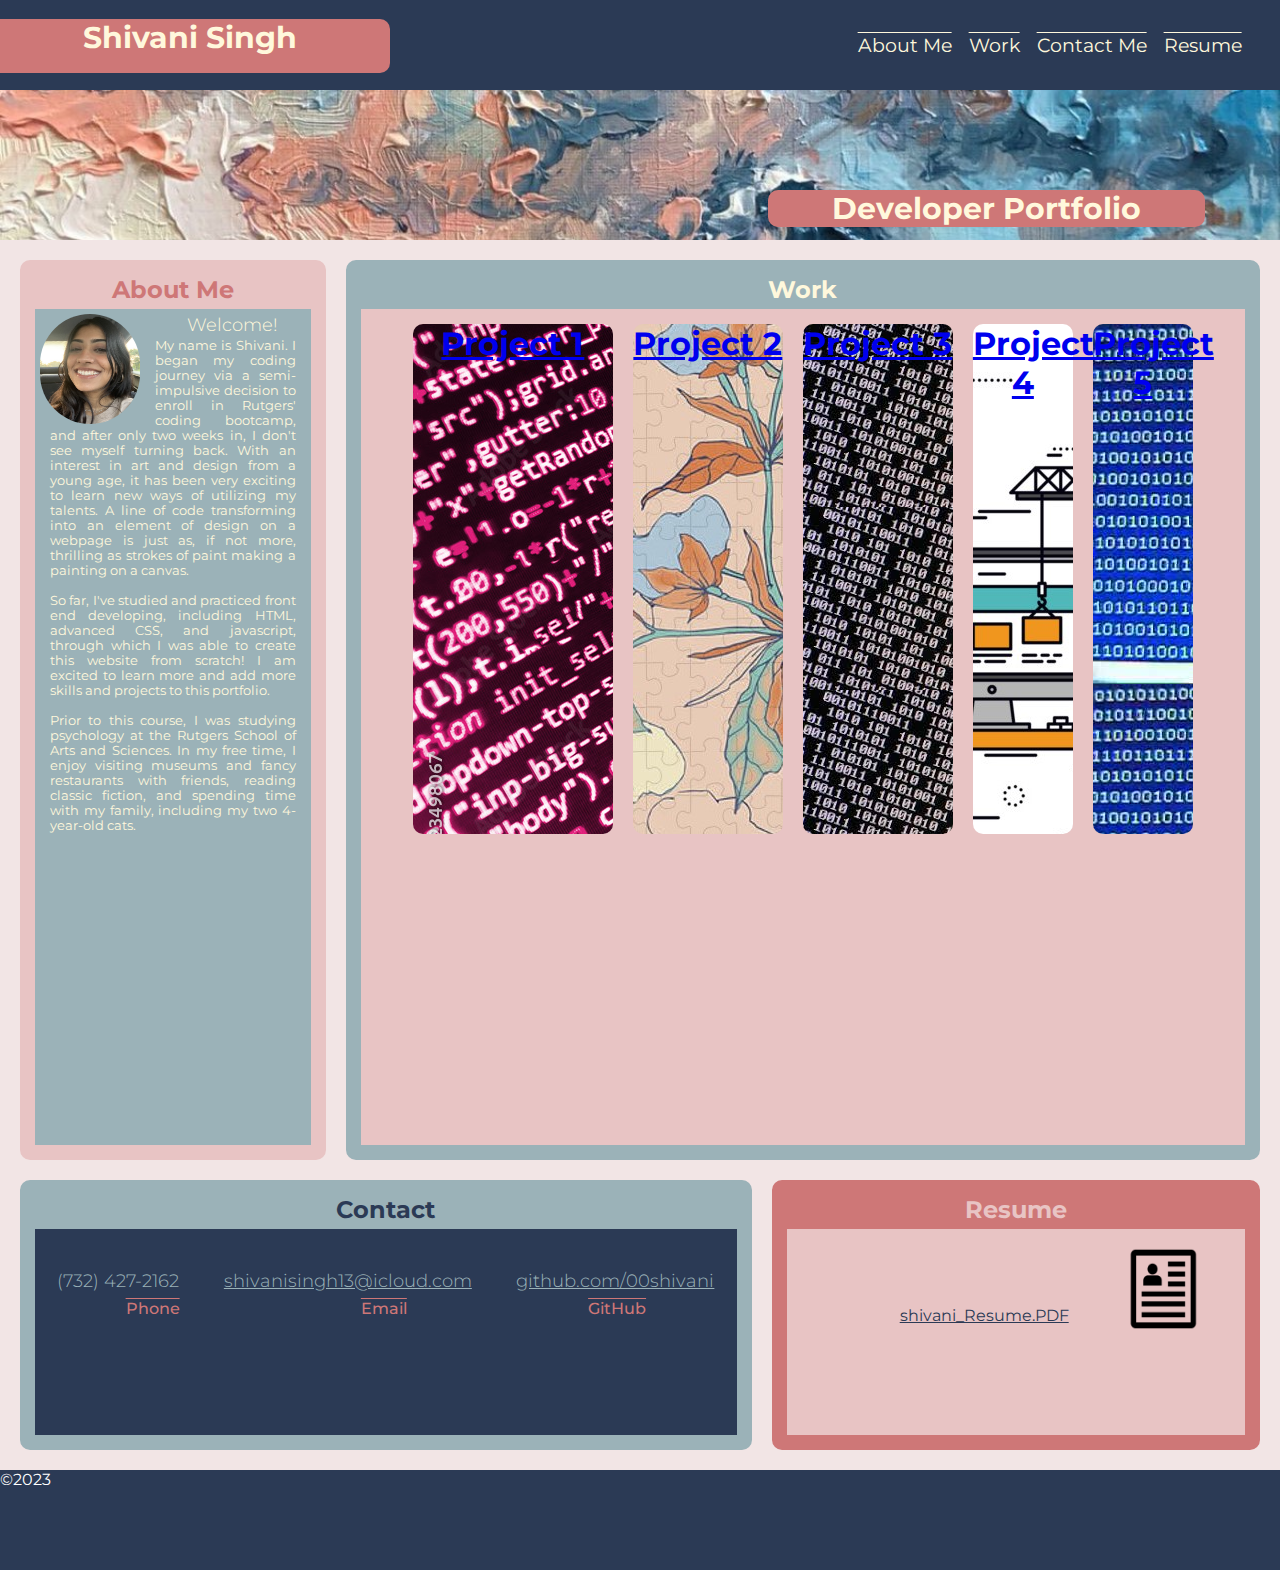
==== portfolio.html @ 66dd039e "final changes might be messed up bc error popping up" ====
<!DOCTYPE html>
<html lang="en">
    <head>
        <meta charset="UTF-8">
        <meta http-equiv="X-UA-Compatible"
        content="IE=edge">
        <meta name="viewport"
        content="width=device-width, initial-scale=1.0">
        <title>Portfolio</title>
        <link rel="stylesheet" href="style.css">
        <link rel="preconnect" href="https://fonts.googleapis.com">
        <link rel="preconnect" href="https://fonts.gstatic.com" crossorigin>
        <link href="https://fonts.googleapis.com/css2?family=Montserrat:wght@500&display=swap" rel="stylesheet">        
    </head>

    <body>
        <header>
            <h3>Shivani Singh</h3>
            <nav>
                <a class="link" href="#about_me">About Me</a>
                <a class="link" href="#work">Work</a>
                <a class="link" href="#contact">Contact Me</a>
                <a class="link" href="#resume">Resume</a>
            </nav>
        </header>

        <div class="header_image">
            <h1 id="subtitle_header">Developer Portfolio</h1>
        </div>
 
        <main>
            <section class="tab1">
                <h2 id="about_me">About Me</h2>
                <body class="about_me_body">
                    <img src="./assets/IMG_0923.jpg">
                    <text>Welcome!</text>
                    <br>
                    <p>
                        My name is Shivani. I began my coding journey via a semi-impulsive decision to enroll in Rutgers' coding bootcamp, and after only two weeks in, I don't see myself turning back. With an interest in art and design from a young age, it has been very exciting to learn new ways of utilizing my talents. A line of code transforming into an element of design on a webpage is just as, if not more, thrilling as strokes of paint making a painting on a canvas.
                        <br>
                        <br>
                        So far, I've studied and practiced front end developing, including HTML, advanced CSS, and javascript, through which I was able to create this website from scratch! I am excited to learn more and add more skills and projects to this portfolio. 
                        <br> 
                        <br>
                        Prior to this course, I was studying psychology at the Rutgers School of Arts and Sciences. In my free time, I enjoy visiting museums and fancy restaurants with friends, reading classic fiction, and spending time with my family, including my two 4-year-old cats.
                    </p>
                </body>
             </section>
    
            <section class="tab2">
                <h2 id="work">Work</h2>
                    <section id="workflex">

                        <div class="project-container">
                            <a href="https://00shivani.github.io/horiseon_refactoring/">
                                <h1 id="project1">Project 1</h1>
                            </a>   
                        </div>

                        <div class="project-container">
                            <a href="https://00shivani.github.io/horiseon_refactoring/">
                                <h1 id="project2">Project 2</h1>
                            </a>
                            <a href="https://00shivani.github.io/horiseon_refactoring/">
                                <h1 id="project3">Project 3</h1>
                            </a>
                        </div>
                       
                        <div class="project-container">
                            <a href="https://00shivani.github.io/horiseon_refactoring/">
                                <h1 id="project4">Project 4</h1>
                            </a>
                            <a href="https://00shivani.github.io/horiseon_refactoring/">
                                <h1 id="project5">Project 5</h1>
                            </a>
                        </div>
                        
                    </section>
        </main>

        <main class="main1">
            <section class="tab3">
                <h2 id="contact">Contact</h2>
                    <section class="contact_body">
                        <a id="phone">Phone</a>
                        <a id="email">Email</a>
                        <a id="github">GitHub</a>
                    </section>
                    <section class="infoinfo">
                        <a class="infonumber">(732) 427-2162</a>
                        <a class="infobody" href="mailto:shivanisingh13@icloud.com">shivanisingh13@icloud.com</a>
                        <a class="infobody" href="https://github.com/00shivani">github.com/00shivani</a>
                    </section>
            </section>
    
            <section class="tab4">
                <h2 id="resume">Resume</h2>
                <a id="resume1" href="./assets/resume.pdf">shivani_Resume.PDF</a>
                <img id="resumepic" src="./assets/resumepic.png">
            </section>
        </main>

        <footer>
            &copy;2023
        </footer>
        
    </body>
</html>
---- style.css ----
* {
    margin: 0;
    padding: 0;
    box-sizing: border-box;
}

html, body{
    height: 100%;
    background-color: #F2E5E5;
}

header {
    display:flex;
    justify-content: space-between;
    align-items: center;
    background-color: #2B3A55;
    height: 10%;
    width: 100%;
}

h3 {
    font-family: 'Montserrat', sans-serif;
    color: cornsilk;
    background-color: #CE7777;
    border-radius: 10px;
    padding-right: 5%;
    padding-left: 5%;
    height: 60%;
    width: 400px;
    text-align: center;
    position: relative;
    bottom: 10px;
    right: 10px;
    top: .5px;
    font-size: 30px;
}

nav {
    display: flex;
    justify-content: space-between;
    width: 30%;
    position: relative;
    right: 3%;
}

.link {
    display: flex;
    justify-content: space-evenly;
    text-decoration: overline;
    text-decoration-color: cornsilk;
    font-family: 'Montserrat', sans-serif;
    font-size: larger;
    color: cornsilk;
    word-spacing: 30%;
}

.link:hover {
    color: #E8C4C4;
}

.header_image {
    background-image: url("./assets/header.png");
    height: 150px;
    width: 100%;
    background-size: cover;
}

h1 {
    background-color: #CE7777;
    font-family: 'Montserrat', sans-serif;
    border-radius: 10px;
}

#subtitle_header {
    margin: 0;
    position: relative;
    left: 60%;
    top: 100px;
    color: cornsilk;
    padding-left: 5%;
    padding-right: 5%;
    display: inline;
    font-size: 30px;
}

.tab1 {
    box-sizing: border-box;
    background-color: #9bb2b8;
    border-radius: 10px;
    margin: 20px;
    height: 100%;
    width: 25%;
    text-align: center;
    font-family: 'Montserrat', sans-serif;
    color: #CE7777;
    border: 15px solid #E8C4C4; 
}

img {
    /*position: relative;
    right: 80px; */
    float: left;
    margin-top: 0px;
    margin-left: 5px;
    margin-right: 15px;
    margin-bottom: 0px;
    padding-top: 0px;
    height: 110px;
    width: 100px;
    justify-content: left;
    border-radius: 100px;
    border: #E8C4C4;    
}

text {
    padding-top: 10px;
    font-size: large;
    font-weight: 300;
    color: cornsilk;
    margin-top: 0px;
}

p {
    text-align: justify;
    margin: 15px;
    margin-top: 2px;
    color: cornsilk;
    font-size: 12.5px;
}

#about_me {
    position: relative;
    bottom: 5px;
    text-align: center;
    background-color: #E8C4C4;
    margin: 0;
    padding: 5px;
}

.tab2 {
    box-sizing: border-box;
    background-color: #E8C4C4;
    border-radius: 10px;
    margin: 20px;
    margin-left: 0px;
    height: 100%;
    width: 75%;
    text-align: center;
    font-family: 'Montserrat', sans-serif;
    color: cornsilk;
    border: 15px solid #9bb2b8;
}

#work {
    position: relative;
    bottom: 5px;
    text-align: center;
    background-color: #9bb2b8;
    margin: 0;
    padding: 5px;
}

main {
    display: flex;
    height: 100%;
}

#workflex {
    display: flex;
    justify-content: space-between;
    justify-content: center;
}

/* 1052  */

.project-container {
    display: flex;
    margin-top: 20px;
    margin-left: 10px;
    margin-right: 10px;
    justify-content: center;
    justify-content: space-between;
    justify-content: space-around;
    flex-wrap: wrap;
}

#project1 {
    background-image: url("./assets/refactoring_image.jpg");    
    margin-top: 0;
    position: relative;
    bottom: 10px;
    /* margin-left: 5px;
    height: 510px; */
    width: 200px;
    height: 510px; */
    background-color: #CE7777;
    border: 0px solid #CE7777;
    border-radius: 10px;
}

#project2 {
    background-image: url("./assets/flower.jpg");    
    margin-top: 0;
    margin-right: 20px;
    position: relative;
    bottom: 10px;
    width: 150px;
    height: 510px; */
    background-color: #CE7777;
    border: 0px solid #CE7777;
    border-radius: 10px;
}

#project3 {
    background-image: url("./assets/zeros.jpeg");    
    margin-top: 0;
    position: relative;
    bottom: 10px;
    width: 150px;
    height: 510px; */
    background-color: #CE7777;
    border: 0px solid #CE7777;
    border-radius: 10px;
}

#project4 {
    background-image: url("./assets/Website-Design.jpg");    
    margin-top: 0;
    margin-right: 20px;
    position: relative;
    bottom: 10px;
    width: 100px;
    height: 510px; */
    background-color: #CE7777;
    border: 0px solid #CE7777;
    border-radius: 10px;
}

#project5 {
    background-image: url("./assets/hqdefault.jpg");    
    margin-top: 0;
    position: relative;
    bottom: 10px;
    width: 100px;
    height: 510px; */
    background-color: #CE7777;
    border: 0px solid #CE7777;
    border-radius: 10px;
}

.main1 {
    display: flex;
    height: 30%;
}

.tab3 {
    box-sizing: border-box;
    background-color: #2B3A55;
    border-radius: 10px;
    margin: 20px;
    margin-top: 40px;
    height: 100%;
    width: 60%;
    text-align: center;
    font-family: 'Montserrat', sans-serif;
    color: #2B3A55;
    border: 15px solid #9bb2b8;
}

#contact {
    position: relative;
    bottom: 5px;
    text-align: center;
    background-color: #9bb2b8;
    margin: 0;
    padding: 5px;
}


.tab4 {
    box-sizing: border-box;
    background-color: #E8C4C4;
    border-radius: 10px;
    margin: 20px;
    margin-left: 0%;
    margin-top: 40px;
    height: 100%;
    width: 40%;
    text-align: center;
    font-family: 'Montserrat', sans-serif;
    color: #E8C4C4;
    border: 15px solid #CE7777;
}

#resume {
    position: relative;
    bottom: 5px;
    text-align: center;
    background-color: #CE7777;
    margin: 0;
    padding: 5px;
}

footer {
    display: flex;
    margin-top: 60px;
    height: 100px;
    background-color: #2B3A55;
}


.infoinfo {
    display: flex;
    justify-content: center;
    justify-content: space-around;
    position:relative;
    top: 7%;
    text-decoration: none;
    font-weight: 300;
    font-size: large;
    color: #9bb2b8;
}

.infobody {
    color: #9bb2b8;
    text-decoration: underline;
}

.infobody:hover {
    color:#CE7777;

}

.contact_body {
    color:#CE7777;
    display: flex;
    justify-content:space-between;
    justify-content: space-around;
    text-decoration: overline;
    position: relative;
    top: 65px;
    font-weight: 500;
    font-family: 'Montserrat', sans-serif;
}

#phone {
    position: relative;
    top: 50%;
}

.email {
    position: relative;
    left: 50%;
}

.github {
    color: #2B3A55;
}

#resume1 {
    font-family: 'Montserrat', sans-serif;
    position: relative;
    top: 30%;
    right: 20%;
    color: #2B3A55;
    font-weight: 400;
}

#resumepic {
    position: relative;
    left: 70%;

}

footer {
    color: white;
    text-align: center;
    font-family: 'Montserrat', sans-serif;
}
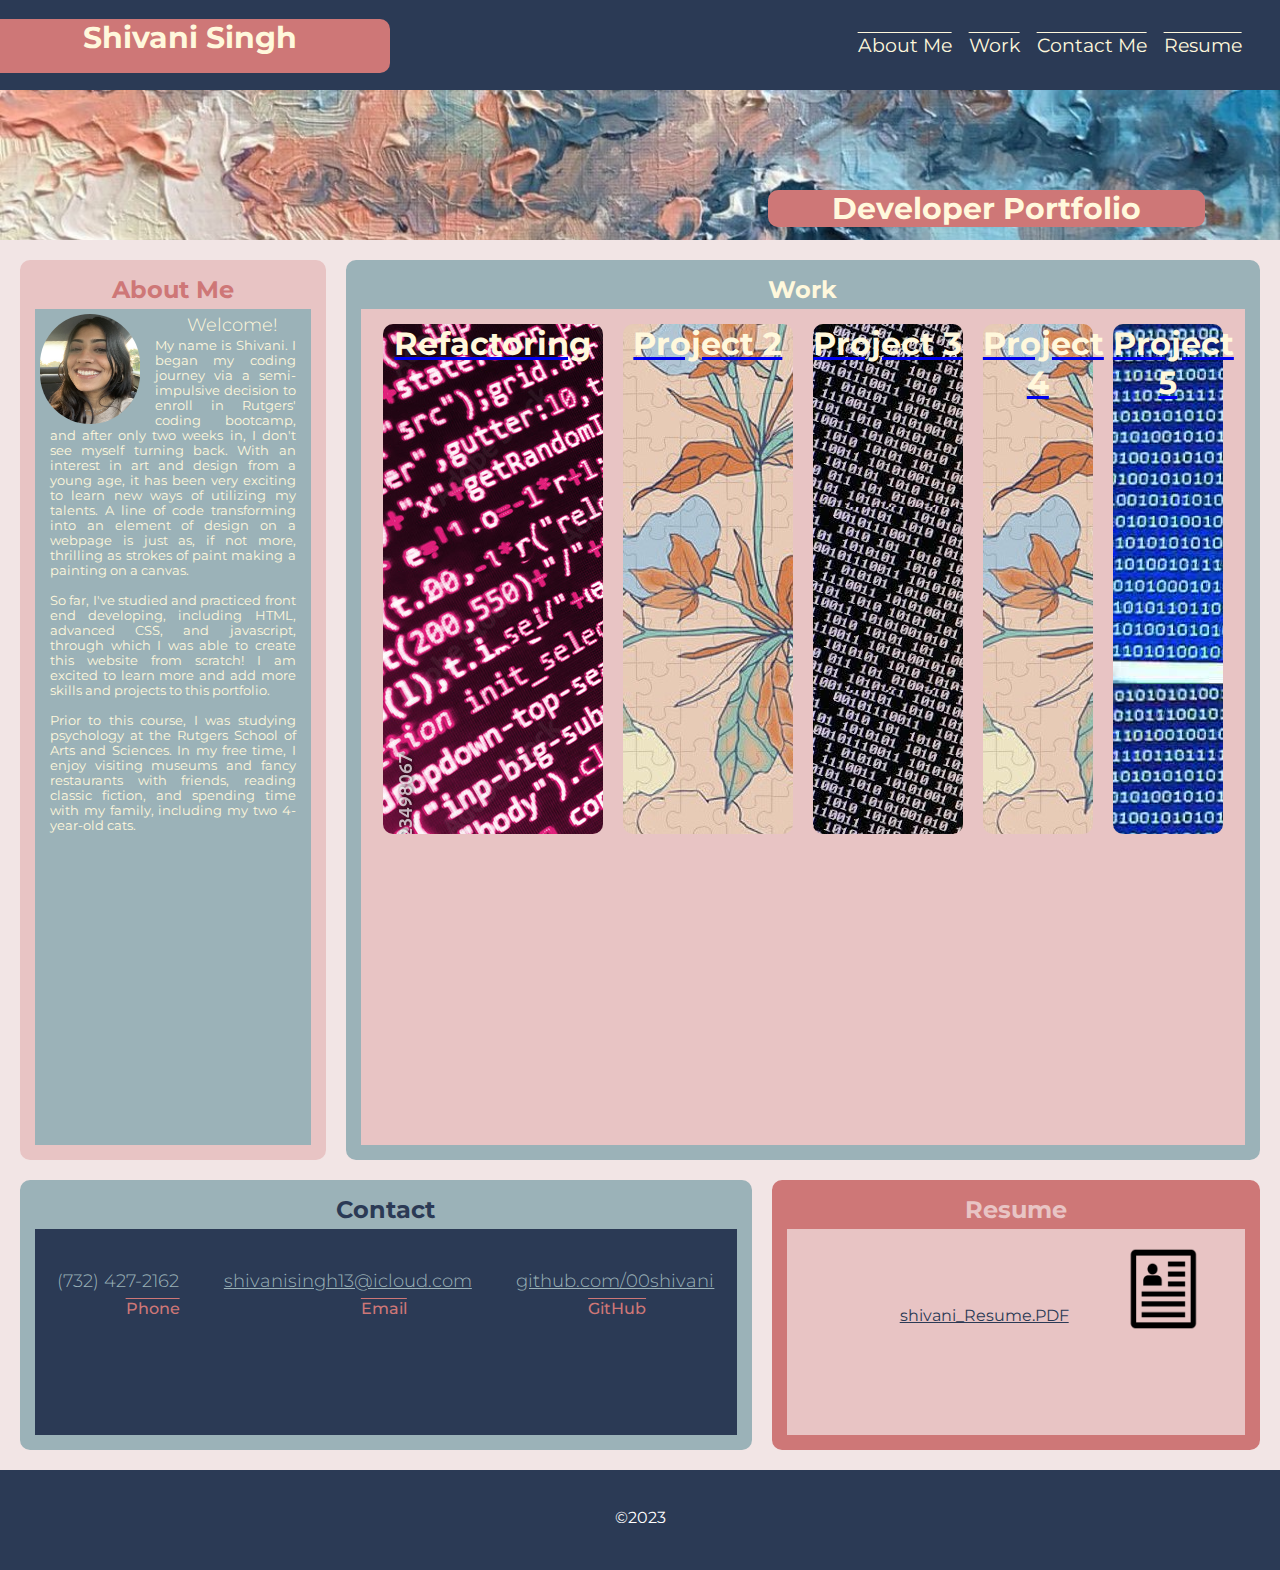
==== commit cbc879d5: "read_me update" ====
--- a/portfolio.html
+++ b/portfolio.html
@@ -53,7 +53,7 @@
 
                         <div class="project-container">
                             <a href="https://00shivani.github.io/horiseon_refactoring/">
-                                <h1 id="project1">Project 1</h1>
+                                <h1 id="project1">Refactoring</h1>
                             </a>   
                         </div>
 
@@ -101,6 +101,8 @@
         </main>
 
         <footer>
+            <br>
+            <br>
             &copy;2023
         </footer>
         
--- a/style.css
+++ b/style.css
@@ -180,69 +180,76 @@
     margin-right: 10px;
     justify-content: center;
     justify-content: space-between;
-    justify-content: space-around;
     flex-wrap: wrap;
 }
 
 #project1 {
+    font-family: 'Montserrat', sans-serif;
+    color: cornsilk;
     background-image: url("./assets/refactoring_image.jpg");    
     margin-top: 0;
     position: relative;
     bottom: 10px;
-    /* margin-left: 5px;
-    height: 510px; */
-    width: 200px;
-    height: 510px; */
+    width: 220px;
+    height: 510px; 
     background-color: #CE7777;
-    border: 0px solid #CE7777;
+    border: 0px;
     border-radius: 10px;
 }
 
 #project2 {
+    font-family: 'Montserrat', sans-serif;
+    color: cornsilk;
     background-image: url("./assets/flower.jpg");    
     margin-top: 0;
     margin-right: 20px;
     position: relative;
     bottom: 10px;
-    width: 150px;
-    height: 510px; */
+    width: 170px;
+    height: 510px; 
     background-color: #CE7777;
-    border: 0px solid #CE7777;
+    border: 0px;
     border-radius: 10px;
 }
 
 #project3 {
+    font-family: 'Montserrat', sans-serif;
+    color: cornsilk;
     background-image: url("./assets/zeros.jpeg");    
     margin-top: 0;
     position: relative;
     bottom: 10px;
     width: 150px;
-    height: 510px; */
+    height: 510px; 
     background-color: #CE7777;
-    border: 0px solid #CE7777;
+    border: 0px;
     border-radius: 10px;
 }
 
 #project4 {
-    background-image: url("./assets/Website-Design.jpg");    
+    font-family: 'Montserrat', sans-serif;
+    color: cornsilk;
+    background-image: url("./assets/flower.jpg");    
     margin-top: 0;
     margin-right: 20px;
     position: relative;
     bottom: 10px;
-    width: 100px;
-    height: 510px; */
+    width: 110px;
+    height: 510px; 
     background-color: #CE7777;
-    border: 0px solid #CE7777;
+    border: 0px;
     border-radius: 10px;
 }
 
 #project5 {
+    font-family: 'Montserrat', sans-serif;
+    color: cornsilk;
     background-image: url("./assets/hqdefault.jpg");    
     margin-top: 0;
     position: relative;
     bottom: 10px;
-    width: 100px;
-    height: 510px; */
+    width: 110px;
+    height: 510px; 
     background-color: #CE7777;
     border: 0px solid #CE7777;
     border-radius: 10px;
@@ -373,10 +380,1957 @@
 }
 
 footer {
+    justify-content: center;
     color: white;
     text-align: center;
     font-family: 'Montserrat', sans-serif;
 }
 
-
-
+/* Extra small devices (phones, 600px and down) */
+@media only screen and (max-width: 600px) {
+    * {
+        margin: 0;
+        padding: 0;
+        box-sizing: border-box;
+    }
+    
+    html, body{
+        height: 100%;
+        background-color: #F2E5E5;
+    }
+    
+    header {
+        display:flex;
+        justify-content: space-between;
+        align-items: center;
+        background-color: #2B3A55;
+        height: 10%;
+        width: 100%;
+    }
+    
+    h3 {
+        font-family: 'Montserrat', sans-serif;
+        color: cornsilk;
+        background-color: #CE7777;
+        border-radius: 10px;
+        padding-right: 5%;
+        padding-left: 5%;
+        height: 60%;
+        width: 400px;
+        text-align: center;
+        position: relative;
+        bottom: 10px;
+        right: 10px;
+        top: .5px;
+        font-size: 30px;
+    }
+    
+    nav {
+        display: flex;
+        justify-content: space-between;
+        width: 30%;
+        position: relative;
+        right: 3%;
+    }
+    
+    .link {
+        display: flex;
+        justify-content: space-evenly;
+        text-decoration: overline;
+        text-decoration-color: cornsilk;
+        font-family: 'Montserrat', sans-serif;
+        font-size: larger;
+        color: cornsilk;
+        word-spacing: 30%;
+    }
+    
+    .link:hover {
+        color: #E8C4C4;
+    }
+    
+    .header_image {
+        background-image: url("./assets/header.png");
+        height: 150px;
+        width: 100%;
+        background-size: cover;
+    }
+    
+    h1 {
+        background-color: #CE7777;
+        font-family: 'Montserrat', sans-serif;
+        border-radius: 10px;
+    }
+    
+    #subtitle_header {
+        margin: 0;
+        position: relative;
+        left: 60%;
+        top: 100px;
+        color: cornsilk;
+        padding-left: 5%;
+        padding-right: 5%;
+        display: inline;
+        font-size: 30px;
+    }
+    
+    .tab1 {
+        box-sizing: border-box;
+        background-color: #9bb2b8;
+        border-radius: 10px;
+        margin: 20px;
+        height: 100%;
+        width: 25%;
+        text-align: center;
+        font-family: 'Montserrat', sans-serif;
+        color: #CE7777;
+        border: 15px solid #E8C4C4; 
+    }
+    
+    img {
+        /*position: relative;
+        right: 80px; */
+        float: left;
+        margin-top: 0px;
+        margin-left: 5px;
+        margin-right: 15px;
+        margin-bottom: 0px;
+        padding-top: 0px;
+        height: 110px;
+        width: 100px;
+        justify-content: left;
+        border-radius: 100px;
+        border: #E8C4C4;    
+    }
+    
+    text {
+        padding-top: 10px;
+        font-size: large;
+        font-weight: 300;
+        color: cornsilk;
+        margin-top: 0px;
+    }
+    
+    p {
+        text-align: justify;
+        margin: 15px;
+        margin-top: 2px;
+        color: cornsilk;
+        font-size: 12.5px;
+    }
+    
+    #about_me {
+        position: relative;
+        bottom: 5px;
+        text-align: center;
+        background-color: #E8C4C4;
+        margin: 0;
+        padding: 5px;
+    }
+    
+    .tab2 {
+        box-sizing: border-box;
+        background-color: #E8C4C4;
+        border-radius: 10px;
+        margin: 20px;
+        margin-left: 0px;
+        height: 100%;
+        width: 75%;
+        text-align: center;
+        font-family: 'Montserrat', sans-serif;
+        color: cornsilk;
+        border: 15px solid #9bb2b8;
+    }
+    
+    #work {
+        position: relative;
+        bottom: 5px;
+        text-align: center;
+        background-color: #9bb2b8;
+        margin: 0;
+        padding: 5px;
+    }
+    
+    main {
+        display: flex;
+        height: 100%;
+    }
+    
+    #workflex {
+        display: flex;
+        justify-content: space-between;
+        justify-content: center;
+    }
+    
+    /* 1052  */
+    
+    .project-container {
+        display: flex;
+        margin-top: 20px;
+        margin-left: 10px;
+        margin-right: 10px;
+        justify-content: center;
+        justify-content: space-between;
+        flex-wrap: wrap;
+    }
+    
+    #project1 {
+        font-family: 'Montserrat', sans-serif;
+        color: cornsilk;
+        background-image: url("./assets/refactoring_image.jpg");    
+        margin-top: 0;
+        position: relative;
+        bottom: 10px;
+        width: 220px;
+        height: 510px; 
+        background-color: #CE7777;
+        border: 0px;
+        border-radius: 10px;
+    }
+    
+    #project2 {
+        font-family: 'Montserrat', sans-serif;
+        color: cornsilk;
+        background-image: url("./assets/flower.jpg");    
+        margin-top: 0;
+        margin-right: 20px;
+        position: relative;
+        bottom: 10px;
+        width: 170px;
+        height: 510px; 
+        background-color: #CE7777;
+        border: 0px;
+        border-radius: 10px;
+    }
+    
+    #project3 {
+        font-family: 'Montserrat', sans-serif;
+        color: cornsilk;
+        background-image: url("./assets/zeros.jpeg");    
+        margin-top: 0;
+        position: relative;
+        bottom: 10px;
+        width: 150px;
+        height: 510px; 
+        background-color: #CE7777;
+        border: 0px;
+        border-radius: 10px;
+    }
+    
+    #project4 {
+        font-family: 'Montserrat', sans-serif;
+        color: cornsilk;
+        background-image: url("./assets/flower.jpg");    
+        margin-top: 0;
+        margin-right: 20px;
+        position: relative;
+        bottom: 10px;
+        width: 110px;
+        height: 510px; 
+        background-color: #CE7777;
+        border: 0px;
+        border-radius: 10px;
+    }
+    
+    #project5 {
+        font-family: 'Montserrat', sans-serif;
+        color: cornsilk;
+        background-image: url("./assets/hqdefault.jpg");    
+        margin-top: 0;
+        position: relative;
+        bottom: 10px;
+        width: 110px;
+        height: 510px; 
+        background-color: #CE7777;
+        border: 0px solid #CE7777;
+        border-radius: 10px;
+    }
+    
+    .main1 {
+        display: flex;
+        height: 30%;
+    }
+    
+    .tab3 {
+        box-sizing: border-box;
+        background-color: #2B3A55;
+        border-radius: 10px;
+        margin: 20px;
+        margin-top: 40px;
+        height: 100%;
+        width: 60%;
+        text-align: center;
+        font-family: 'Montserrat', sans-serif;
+        color: #2B3A55;
+        border: 15px solid #9bb2b8;
+    }
+    
+    #contact {
+        position: relative;
+        bottom: 5px;
+        text-align: center;
+        background-color: #9bb2b8;
+        margin: 0;
+        padding: 5px;
+    }
+    
+    
+    .tab4 {
+        box-sizing: border-box;
+        background-color: #E8C4C4;
+        border-radius: 10px;
+        margin: 20px;
+        margin-left: 0%;
+        margin-top: 40px;
+        height: 100%;
+        width: 40%;
+        text-align: center;
+        font-family: 'Montserrat', sans-serif;
+        color: #E8C4C4;
+        border: 15px solid #CE7777;
+    }
+    
+    #resume {
+        position: relative;
+        bottom: 5px;
+        text-align: center;
+        background-color: #CE7777;
+        margin: 0;
+        padding: 5px;
+    }
+    
+    footer {
+        display: flex;
+        margin-top: 60px;
+        height: 100px;
+        background-color: #2B3A55;
+    }
+    
+    
+    .infoinfo {
+        display: flex;
+        justify-content: center;
+        justify-content: space-around;
+        position:relative;
+        top: 7%;
+        text-decoration: none;
+        font-weight: 300;
+        font-size: large;
+        color: #9bb2b8;
+    }
+    
+    .infobody {
+        color: #9bb2b8;
+        text-decoration: underline;
+    }
+    
+    .infobody:hover {
+        color:#CE7777;
+    
+    }
+    
+    .contact_body {
+        color:#CE7777;
+        display: flex;
+        justify-content:space-between;
+        justify-content: space-around;
+        text-decoration: overline;
+        position: relative;
+        top: 65px;
+        font-weight: 500;
+        font-family: 'Montserrat', sans-serif;
+    }
+    
+    #phone {
+        position: relative;
+        top: 50%;
+    }
+    
+    .email {
+        position: relative;
+        left: 50%;
+    }
+    
+    .github {
+        color: #2B3A55;
+    }
+    
+    #resume1 {
+        font-family: 'Montserrat', sans-serif;
+        position: relative;
+        top: 30%;
+        right: 20%;
+        color: #2B3A55;
+        font-weight: 400;
+    }
+    
+    #resumepic {
+        position: relative;
+        left: 70%;
+    
+    }
+    
+    footer {
+        justify-content: center;
+        color: white;
+        text-align: center;
+        font-family: 'Montserrat', sans-serif;
+    }
+}
+/* Small devices (portrait tablets and large phones, 600px and up) */
+@media only screen and (min-width: 600px) {
+    * {
+        margin: 0;
+        padding: 0;
+        box-sizing: border-box;
+    }
+    
+    html, body{
+        height: 100%;
+        background-color: #F2E5E5;
+    }
+    
+    header {
+        display:flex;
+        justify-content: space-between;
+        align-items: center;
+        background-color: #2B3A55;
+        height: 10%;
+        width: 100%;
+    }
+    
+    h3 {
+        font-family: 'Montserrat', sans-serif;
+        color: cornsilk;
+        background-color: #CE7777;
+        border-radius: 10px;
+        padding-right: 5%;
+        padding-left: 5%;
+        height: 60%;
+        width: 400px;
+        text-align: center;
+        position: relative;
+        bottom: 10px;
+        right: 10px;
+        top: .5px;
+        font-size: 30px;
+    }
+    
+    nav {
+        display: flex;
+        justify-content: space-between;
+        width: 30%;
+        position: relative;
+        right: 3%;
+    }
+    
+    .link {
+        display: flex;
+        justify-content: space-evenly;
+        text-decoration: overline;
+        text-decoration-color: cornsilk;
+        font-family: 'Montserrat', sans-serif;
+        font-size: larger;
+        color: cornsilk;
+        word-spacing: 30%;
+    }
+    
+    .link:hover {
+        color: #E8C4C4;
+    }
+    
+    .header_image {
+        background-image: url("./assets/header.png");
+        height: 150px;
+        width: 100%;
+        background-size: cover;
+    }
+    
+    h1 {
+        background-color: #CE7777;
+        font-family: 'Montserrat', sans-serif;
+        border-radius: 10px;
+    }
+    
+    #subtitle_header {
+        margin: 0;
+        position: relative;
+        left: 60%;
+        top: 100px;
+        color: cornsilk;
+        padding-left: 5%;
+        padding-right: 5%;
+        display: inline;
+        font-size: 30px;
+    }
+    
+    .tab1 {
+        box-sizing: border-box;
+        background-color: #9bb2b8;
+        border-radius: 10px;
+        margin: 20px;
+        height: 100%;
+        width: 25%;
+        text-align: center;
+        font-family: 'Montserrat', sans-serif;
+        color: #CE7777;
+        border: 15px solid #E8C4C4; 
+    }
+    
+    img {
+        /*position: relative;
+        right: 80px; */
+        float: left;
+        margin-top: 0px;
+        margin-left: 5px;
+        margin-right: 15px;
+        margin-bottom: 0px;
+        padding-top: 0px;
+        height: 110px;
+        width: 100px;
+        justify-content: left;
+        border-radius: 100px;
+        border: #E8C4C4;    
+    }
+    
+    text {
+        padding-top: 10px;
+        font-size: large;
+        font-weight: 300;
+        color: cornsilk;
+        margin-top: 0px;
+    }
+    
+    p {
+        text-align: justify;
+        margin: 15px;
+        margin-top: 2px;
+        color: cornsilk;
+        font-size: 12.5px;
+    }
+    
+    #about_me {
+        position: relative;
+        bottom: 5px;
+        text-align: center;
+        background-color: #E8C4C4;
+        margin: 0;
+        padding: 5px;
+    }
+    
+    .tab2 {
+        box-sizing: border-box;
+        background-color: #E8C4C4;
+        border-radius: 10px;
+        margin: 20px;
+        margin-left: 0px;
+        height: 100%;
+        width: 75%;
+        text-align: center;
+        font-family: 'Montserrat', sans-serif;
+        color: cornsilk;
+        border: 15px solid #9bb2b8;
+    }
+    
+    #work {
+        position: relative;
+        bottom: 5px;
+        text-align: center;
+        background-color: #9bb2b8;
+        margin: 0;
+        padding: 5px;
+    }
+    
+    main {
+        display: flex;
+        height: 100%;
+    }
+    
+    #workflex {
+        display: flex;
+        justify-content: space-between;
+        justify-content: center;
+    }
+    
+    /* 1052  */
+    
+    .project-container {
+        display: flex;
+        margin-top: 20px;
+        margin-left: 10px;
+        margin-right: 10px;
+        justify-content: center;
+        justify-content: space-between;
+        flex-wrap: wrap;
+    }
+    
+    #project1 {
+        font-family: 'Montserrat', sans-serif;
+        color: cornsilk;
+        background-image: url("./assets/refactoring_image.jpg");    
+        margin-top: 0;
+        position: relative;
+        bottom: 10px;
+        width: 220px;
+        height: 510px; 
+        background-color: #CE7777;
+        border: 0px;
+        border-radius: 10px;
+    }
+    
+    #project2 {
+        font-family: 'Montserrat', sans-serif;
+        color: cornsilk;
+        background-image: url("./assets/flower.jpg");    
+        margin-top: 0;
+        margin-right: 20px;
+        position: relative;
+        bottom: 10px;
+        width: 170px;
+        height: 510px; 
+        background-color: #CE7777;
+        border: 0px;
+        border-radius: 10px;
+    }
+    
+    #project3 {
+        font-family: 'Montserrat', sans-serif;
+        color: cornsilk;
+        background-image: url("./assets/zeros.jpeg");    
+        margin-top: 0;
+        position: relative;
+        bottom: 10px;
+        width: 150px;
+        height: 510px; 
+        background-color: #CE7777;
+        border: 0px;
+        border-radius: 10px;
+    }
+    
+    #project4 {
+        font-family: 'Montserrat', sans-serif;
+        color: cornsilk;
+        background-image: url("./assets/flower.jpg");    
+        margin-top: 0;
+        margin-right: 20px;
+        position: relative;
+        bottom: 10px;
+        width: 110px;
+        height: 510px; 
+        background-color: #CE7777;
+        border: 0px;
+        border-radius: 10px;
+    }
+    
+    #project5 {
+        font-family: 'Montserrat', sans-serif;
+        color: cornsilk;
+        background-image: url("./assets/hqdefault.jpg");    
+        margin-top: 0;
+        position: relative;
+        bottom: 10px;
+        width: 110px;
+        height: 510px; 
+        background-color: #CE7777;
+        border: 0px solid #CE7777;
+        border-radius: 10px;
+    }
+    
+    .main1 {
+        display: flex;
+        height: 30%;
+    }
+    
+    .tab3 {
+        box-sizing: border-box;
+        background-color: #2B3A55;
+        border-radius: 10px;
+        margin: 20px;
+        margin-top: 40px;
+        height: 100%;
+        width: 60%;
+        text-align: center;
+        font-family: 'Montserrat', sans-serif;
+        color: #2B3A55;
+        border: 15px solid #9bb2b8;
+    }
+    
+    #contact {
+        position: relative;
+        bottom: 5px;
+        text-align: center;
+        background-color: #9bb2b8;
+        margin: 0;
+        padding: 5px;
+    }
+    
+    
+    .tab4 {
+        box-sizing: border-box;
+        background-color: #E8C4C4;
+        border-radius: 10px;
+        margin: 20px;
+        margin-left: 0%;
+        margin-top: 40px;
+        height: 100%;
+        width: 40%;
+        text-align: center;
+        font-family: 'Montserrat', sans-serif;
+        color: #E8C4C4;
+        border: 15px solid #CE7777;
+    }
+    
+    #resume {
+        position: relative;
+        bottom: 5px;
+        text-align: center;
+        background-color: #CE7777;
+        margin: 0;
+        padding: 5px;
+    }
+    
+    footer {
+        display: flex;
+        margin-top: 60px;
+        height: 100px;
+        background-color: #2B3A55;
+    }
+    
+    
+    .infoinfo {
+        display: flex;
+        justify-content: center;
+        justify-content: space-around;
+        position:relative;
+        top: 7%;
+        text-decoration: none;
+        font-weight: 300;
+        font-size: large;
+        color: #9bb2b8;
+    }
+    
+    .infobody {
+        color: #9bb2b8;
+        text-decoration: underline;
+    }
+    
+    .infobody:hover {
+        color:#CE7777;
+    
+    }
+    
+    .contact_body {
+        color:#CE7777;
+        display: flex;
+        justify-content:space-between;
+        justify-content: space-around;
+        text-decoration: overline;
+        position: relative;
+        top: 65px;
+        font-weight: 500;
+        font-family: 'Montserrat', sans-serif;
+    }
+    
+    #phone {
+        position: relative;
+        top: 50%;
+    }
+    
+    .email {
+        position: relative;
+        left: 50%;
+    }
+    
+    .github {
+        color: #2B3A55;
+    }
+    
+    #resume1 {
+        font-family: 'Montserrat', sans-serif;
+        position: relative;
+        top: 30%;
+        right: 20%;
+        color: #2B3A55;
+        font-weight: 400;
+    }
+    
+    #resumepic {
+        position: relative;
+        left: 70%;
+    
+    }
+    
+    footer {
+        justify-content: center;
+        color: white;
+        text-align: center;
+        font-family: 'Montserrat', sans-serif;
+    }
+}
+/* Medium devices (landscape tablets, 768px and up) */
+@media only screen and (min-width: 768px) {* {
+    margin: 0;
+    padding: 0;
+    box-sizing: border-box;
+}
+
+html, body{
+    height: 100%;
+    background-color: #F2E5E5;
+}
+
+header {
+    display:flex;
+    justify-content: space-between;
+    align-items: center;
+    background-color: #2B3A55;
+    height: 10%;
+    width: 100%;
+}
+
+h3 {
+    font-family: 'Montserrat', sans-serif;
+    color: cornsilk;
+    background-color: #CE7777;
+    border-radius: 10px;
+    padding-right: 5%;
+    padding-left: 5%;
+    height: 60%;
+    width: 400px;
+    text-align: center;
+    position: relative;
+    bottom: 10px;
+    right: 10px;
+    top: .5px;
+    font-size: 30px;
+}
+
+nav {
+    display: flex;
+    justify-content: space-between;
+    width: 30%;
+    position: relative;
+    right: 3%;
+}
+
+.link {
+    display: flex;
+    justify-content: space-evenly;
+    text-decoration: overline;
+    text-decoration-color: cornsilk;
+    font-family: 'Montserrat', sans-serif;
+    font-size: larger;
+    color: cornsilk;
+    word-spacing: 30%;
+}
+
+.link:hover {
+    color: #E8C4C4;
+}
+
+.header_image {
+    background-image: url("./assets/header.png");
+    height: 150px;
+    width: 100%;
+    background-size: cover;
+}
+
+h1 {
+    background-color: #CE7777;
+    font-family: 'Montserrat', sans-serif;
+    border-radius: 10px;
+}
+
+#subtitle_header {
+    margin: 0;
+    position: relative;
+    left: 60%;
+    top: 100px;
+    color: cornsilk;
+    padding-left: 5%;
+    padding-right: 5%;
+    display: inline;
+    font-size: 30px;
+}
+
+.tab1 {
+    box-sizing: border-box;
+    background-color: #9bb2b8;
+    border-radius: 10px;
+    margin: 20px;
+    height: 100%;
+    width: 25%;
+    text-align: center;
+    font-family: 'Montserrat', sans-serif;
+    color: #CE7777;
+    border: 15px solid #E8C4C4; 
+}
+
+img {
+    /*position: relative;
+    right: 80px; */
+    float: left;
+    margin-top: 0px;
+    margin-left: 5px;
+    margin-right: 15px;
+    margin-bottom: 0px;
+    padding-top: 0px;
+    height: 110px;
+    width: 100px;
+    justify-content: left;
+    border-radius: 100px;
+    border: #E8C4C4;    
+}
+
+text {
+    padding-top: 10px;
+    font-size: large;
+    font-weight: 300;
+    color: cornsilk;
+    margin-top: 0px;
+}
+
+p {
+    text-align: justify;
+    margin: 15px;
+    margin-top: 2px;
+    color: cornsilk;
+    font-size: 12.5px;
+}
+
+#about_me {
+    position: relative;
+    bottom: 5px;
+    text-align: center;
+    background-color: #E8C4C4;
+    margin: 0;
+    padding: 5px;
+}
+
+.tab2 {
+    box-sizing: border-box;
+    background-color: #E8C4C4;
+    border-radius: 10px;
+    margin: 20px;
+    margin-left: 0px;
+    height: 100%;
+    width: 75%;
+    text-align: center;
+    font-family: 'Montserrat', sans-serif;
+    color: cornsilk;
+    border: 15px solid #9bb2b8;
+}
+
+#work {
+    position: relative;
+    bottom: 5px;
+    text-align: center;
+    background-color: #9bb2b8;
+    margin: 0;
+    padding: 5px;
+}
+
+main {
+    display: flex;
+    height: 100%;
+}
+
+#workflex {
+    display: flex;
+    justify-content: space-between;
+    justify-content: center;
+}
+
+/* 1052  */
+
+.project-container {
+    display: flex;
+    margin-top: 20px;
+    margin-left: 10px;
+    margin-right: 10px;
+    justify-content: center;
+    justify-content: space-between;
+    flex-wrap: wrap;
+}
+
+#project1 {
+    font-family: 'Montserrat', sans-serif;
+    color: cornsilk;
+    background-image: url("./assets/refactoring_image.jpg");    
+    margin-top: 0;
+    position: relative;
+    bottom: 10px;
+    width: 220px;
+    height: 510px; 
+    background-color: #CE7777;
+    border: 0px;
+    border-radius: 10px;
+}
+
+#project2 {
+    font-family: 'Montserrat', sans-serif;
+    color: cornsilk;
+    background-image: url("./assets/flower.jpg");    
+    margin-top: 0;
+    margin-right: 20px;
+    position: relative;
+    bottom: 10px;
+    width: 170px;
+    height: 510px; 
+    background-color: #CE7777;
+    border: 0px;
+    border-radius: 10px;
+}
+
+#project3 {
+    font-family: 'Montserrat', sans-serif;
+    color: cornsilk;
+    background-image: url("./assets/zeros.jpeg");    
+    margin-top: 0;
+    position: relative;
+    bottom: 10px;
+    width: 150px;
+    height: 510px; 
+    background-color: #CE7777;
+    border: 0px;
+    border-radius: 10px;
+}
+
+#project4 {
+    font-family: 'Montserrat', sans-serif;
+    color: cornsilk;
+    background-image: url("./assets/flower.jpg");    
+    margin-top: 0;
+    margin-right: 20px;
+    position: relative;
+    bottom: 10px;
+    width: 110px;
+    height: 510px; 
+    background-color: #CE7777;
+    border: 0px;
+    border-radius: 10px;
+}
+
+#project5 {
+    font-family: 'Montserrat', sans-serif;
+    color: cornsilk;
+    background-image: url("./assets/hqdefault.jpg");    
+    margin-top: 0;
+    position: relative;
+    bottom: 10px;
+    width: 110px;
+    height: 510px; 
+    background-color: #CE7777;
+    border: 0px solid #CE7777;
+    border-radius: 10px;
+}
+
+.main1 {
+    display: flex;
+    height: 30%;
+}
+
+.tab3 {
+    box-sizing: border-box;
+    background-color: #2B3A55;
+    border-radius: 10px;
+    margin: 20px;
+    margin-top: 40px;
+    height: 100%;
+    width: 60%;
+    text-align: center;
+    font-family: 'Montserrat', sans-serif;
+    color: #2B3A55;
+    border: 15px solid #9bb2b8;
+}
+
+#contact {
+    position: relative;
+    bottom: 5px;
+    text-align: center;
+    background-color: #9bb2b8;
+    margin: 0;
+    padding: 5px;
+}
+
+
+.tab4 {
+    box-sizing: border-box;
+    background-color: #E8C4C4;
+    border-radius: 10px;
+    margin: 20px;
+    margin-left: 0%;
+    margin-top: 40px;
+    height: 100%;
+    width: 40%;
+    text-align: center;
+    font-family: 'Montserrat', sans-serif;
+    color: #E8C4C4;
+    border: 15px solid #CE7777;
+}
+
+#resume {
+    position: relative;
+    bottom: 5px;
+    text-align: center;
+    background-color: #CE7777;
+    margin: 0;
+    padding: 5px;
+}
+
+footer {
+    display: flex;
+    margin-top: 60px;
+    height: 100px;
+    background-color: #2B3A55;
+}
+
+
+.infoinfo {
+    display: flex;
+    justify-content: center;
+    justify-content: space-around;
+    position:relative;
+    top: 7%;
+    text-decoration: none;
+    font-weight: 300;
+    font-size: large;
+    color: #9bb2b8;
+}
+
+.infobody {
+    color: #9bb2b8;
+    text-decoration: underline;
+}
+
+.infobody:hover {
+    color:#CE7777;
+
+}
+
+.contact_body {
+    color:#CE7777;
+    display: flex;
+    justify-content:space-between;
+    justify-content: space-around;
+    text-decoration: overline;
+    position: relative;
+    top: 65px;
+    font-weight: 500;
+    font-family: 'Montserrat', sans-serif;
+}
+
+#phone {
+    position: relative;
+    top: 50%;
+}
+
+.email {
+    position: relative;
+    left: 50%;
+}
+
+.github {
+    color: #2B3A55;
+}
+
+#resume1 {
+    font-family: 'Montserrat', sans-serif;
+    position: relative;
+    top: 30%;
+    right: 20%;
+    color: #2B3A55;
+    font-weight: 400;
+}
+
+#resumepic {
+    position: relative;
+    left: 70%;
+
+}
+
+footer {
+    justify-content: center;
+    color: white;
+    text-align: center;
+    font-family: 'Montserrat', sans-serif;
+}}
+/* Large devices (laptops/desktops, 992px and up) */
+@media only screen and (min-width: 992px) {
+    * {
+        margin: 0;
+        padding: 0;
+        box-sizing: border-box;
+    }
+    
+    html, body{
+        height: 100%;
+        background-color: #F2E5E5;
+    }
+    
+    header {
+        display:flex;
+        justify-content: space-between;
+        align-items: center;
+        background-color: #2B3A55;
+        height: 10%;
+        width: 100%;
+    }
+    
+    h3 {
+        font-family: 'Montserrat', sans-serif;
+        color: cornsilk;
+        background-color: #CE7777;
+        border-radius: 10px;
+        padding-right: 5%;
+        padding-left: 5%;
+        height: 60%;
+        width: 400px;
+        text-align: center;
+        position: relative;
+        bottom: 10px;
+        right: 10px;
+        top: .5px;
+        font-size: 30px;
+    }
+    
+    nav {
+        display: flex;
+        justify-content: space-between;
+        width: 30%;
+        position: relative;
+        right: 3%;
+    }
+    
+    .link {
+        display: flex;
+        justify-content: space-evenly;
+        text-decoration: overline;
+        text-decoration-color: cornsilk;
+        font-family: 'Montserrat', sans-serif;
+        font-size: larger;
+        color: cornsilk;
+        word-spacing: 30%;
+    }
+    
+    .link:hover {
+        color: #E8C4C4;
+    }
+    
+    .header_image {
+        background-image: url("./assets/header.png");
+        height: 150px;
+        width: 100%;
+        background-size: cover;
+    }
+    
+    h1 {
+        background-color: #CE7777;
+        font-family: 'Montserrat', sans-serif;
+        border-radius: 10px;
+    }
+    
+    #subtitle_header {
+        margin: 0;
+        position: relative;
+        left: 60%;
+        top: 100px;
+        color: cornsilk;
+        padding-left: 5%;
+        padding-right: 5%;
+        display: inline;
+        font-size: 30px;
+    }
+    
+    .tab1 {
+        box-sizing: border-box;
+        background-color: #9bb2b8;
+        border-radius: 10px;
+        margin: 20px;
+        height: 100%;
+        width: 25%;
+        text-align: center;
+        font-family: 'Montserrat', sans-serif;
+        color: #CE7777;
+        border: 15px solid #E8C4C4; 
+    }
+    
+    img {
+        /*position: relative;
+        right: 80px; */
+        float: left;
+        margin-top: 0px;
+        margin-left: 5px;
+        margin-right: 15px;
+        margin-bottom: 0px;
+        padding-top: 0px;
+        height: 110px;
+        width: 100px;
+        justify-content: left;
+        border-radius: 100px;
+        border: #E8C4C4;    
+    }
+    
+    text {
+        padding-top: 10px;
+        font-size: large;
+        font-weight: 300;
+        color: cornsilk;
+        margin-top: 0px;
+    }
+    
+    p {
+        text-align: justify;
+        margin: 15px;
+        margin-top: 2px;
+        color: cornsilk;
+        font-size: 12.5px;
+    }
+    
+    #about_me {
+        position: relative;
+        bottom: 5px;
+        text-align: center;
+        background-color: #E8C4C4;
+        margin: 0;
+        padding: 5px;
+    }
+    
+    .tab2 {
+        box-sizing: border-box;
+        background-color: #E8C4C4;
+        border-radius: 10px;
+        margin: 20px;
+        margin-left: 0px;
+        height: 100%;
+        width: 75%;
+        text-align: center;
+        font-family: 'Montserrat', sans-serif;
+        color: cornsilk;
+        border: 15px solid #9bb2b8;
+    }
+    
+    #work {
+        position: relative;
+        bottom: 5px;
+        text-align: center;
+        background-color: #9bb2b8;
+        margin: 0;
+        padding: 5px;
+    }
+    
+    main {
+        display: flex;
+        height: 100%;
+    }
+    
+    #workflex {
+        display: flex;
+        justify-content: space-between;
+        justify-content: center;
+    }
+    
+    /* 1052  */
+    
+    .project-container {
+        display: flex;
+        margin-top: 20px;
+        margin-left: 10px;
+        margin-right: 10px;
+        justify-content: center;
+        justify-content: space-between;
+        flex-wrap: wrap;
+    }
+    
+    #project1 {
+        font-family: 'Montserrat', sans-serif;
+        color: cornsilk;
+        background-image: url("./assets/refactoring_image.jpg");    
+        margin-top: 0;
+        position: relative;
+        bottom: 10px;
+        width: 220px;
+        height: 510px; 
+        background-color: #CE7777;
+        border: 0px;
+        border-radius: 10px;
+    }
+    
+    #project2 {
+        font-family: 'Montserrat', sans-serif;
+        color: cornsilk;
+        background-image: url("./assets/flower.jpg");    
+        margin-top: 0;
+        margin-right: 20px;
+        position: relative;
+        bottom: 10px;
+        width: 170px;
+        height: 510px; 
+        background-color: #CE7777;
+        border: 0px;
+        border-radius: 10px;
+    }
+    
+    #project3 {
+        font-family: 'Montserrat', sans-serif;
+        color: cornsilk;
+        background-image: url("./assets/zeros.jpeg");    
+        margin-top: 0;
+        position: relative;
+        bottom: 10px;
+        width: 150px;
+        height: 510px; 
+        background-color: #CE7777;
+        border: 0px;
+        border-radius: 10px;
+    }
+    
+    #project4 {
+        font-family: 'Montserrat', sans-serif;
+        color: cornsilk;
+        background-image: url("./assets/flower.jpg");    
+        margin-top: 0;
+        margin-right: 20px;
+        position: relative;
+        bottom: 10px;
+        width: 110px;
+        height: 510px; 
+        background-color: #CE7777;
+        border: 0px;
+        border-radius: 10px;
+    }
+    
+    #project5 {
+        font-family: 'Montserrat', sans-serif;
+        color: cornsilk;
+        background-image: url("./assets/hqdefault.jpg");    
+        margin-top: 0;
+        position: relative;
+        bottom: 10px;
+        width: 110px;
+        height: 510px; 
+        background-color: #CE7777;
+        border: 0px solid #CE7777;
+        border-radius: 10px;
+    }
+    
+    .main1 {
+        display: flex;
+        height: 30%;
+    }
+    
+    .tab3 {
+        box-sizing: border-box;
+        background-color: #2B3A55;
+        border-radius: 10px;
+        margin: 20px;
+        margin-top: 40px;
+        height: 100%;
+        width: 60%;
+        text-align: center;
+        font-family: 'Montserrat', sans-serif;
+        color: #2B3A55;
+        border: 15px solid #9bb2b8;
+    }
+    
+    #contact {
+        position: relative;
+        bottom: 5px;
+        text-align: center;
+        background-color: #9bb2b8;
+        margin: 0;
+        padding: 5px;
+    }
+    
+    
+    .tab4 {
+        box-sizing: border-box;
+        background-color: #E8C4C4;
+        border-radius: 10px;
+        margin: 20px;
+        margin-left: 0%;
+        margin-top: 40px;
+        height: 100%;
+        width: 40%;
+        text-align: center;
+        font-family: 'Montserrat', sans-serif;
+        color: #E8C4C4;
+        border: 15px solid #CE7777;
+    }
+    
+    #resume {
+        position: relative;
+        bottom: 5px;
+        text-align: center;
+        background-color: #CE7777;
+        margin: 0;
+        padding: 5px;
+    }
+    
+    footer {
+        display: flex;
+        margin-top: 60px;
+        height: 100px;
+        background-color: #2B3A55;
+    }
+    
+    
+    .infoinfo {
+        display: flex;
+        justify-content: center;
+        justify-content: space-around;
+        position:relative;
+        top: 7%;
+        text-decoration: none;
+        font-weight: 300;
+        font-size: large;
+        color: #9bb2b8;
+    }
+    
+    .infobody {
+        color: #9bb2b8;
+        text-decoration: underline;
+    }
+    
+    .infobody:hover {
+        color:#CE7777;
+    
+    }
+    
+    .contact_body {
+        color:#CE7777;
+        display: flex;
+        justify-content:space-between;
+        justify-content: space-around;
+        text-decoration: overline;
+        position: relative;
+        top: 65px;
+        font-weight: 500;
+        font-family: 'Montserrat', sans-serif;
+    }
+    
+    #phone {
+        position: relative;
+        top: 50%;
+    }
+    
+    .email {
+        position: relative;
+        left: 50%;
+    }
+    
+    .github {
+        color: #2B3A55;
+    }
+    
+    #resume1 {
+        font-family: 'Montserrat', sans-serif;
+        position: relative;
+        top: 30%;
+        right: 20%;
+        color: #2B3A55;
+        font-weight: 400;
+    }
+    
+    #resumepic {
+        position: relative;
+        left: 70%;
+    
+    }
+    
+    footer {
+        justify-content: center;
+        color: white;
+        text-align: center;
+        font-family: 'Montserrat', sans-serif;
+    }
+/* Extra large devices (large laptops and desktops, 1200px and up) */
+@media only screen and (min-width: 1200px) {
+    * {
+        margin: 0;
+        padding: 0;
+        box-sizing: border-box;
+    }
+    
+    html, body{
+        height: 100%;
+        background-color: #F2E5E5;
+    }
+    
+    header {
+        display:flex;
+        justify-content: space-between;
+        align-items: center;
+        background-color: #2B3A55;
+        height: 10%;
+        width: 100%;
+    }
+    
+    h3 {
+        font-family: 'Montserrat', sans-serif;
+        color: cornsilk;
+        background-color: #CE7777;
+        border-radius: 10px;
+        padding-right: 5%;
+        padding-left: 5%;
+        height: 60%;
+        width: 400px;
+        text-align: center;
+        position: relative;
+        bottom: 10px;
+        right: 10px;
+        top: .5px;
+        font-size: 30px;
+    }
+    
+    nav {
+        display: flex;
+        justify-content: space-between;
+        width: 30%;
+        position: relative;
+        right: 3%;
+    }
+    
+    .link {
+        display: flex;
+        justify-content: space-evenly;
+        text-decoration: overline;
+        text-decoration-color: cornsilk;
+        font-family: 'Montserrat', sans-serif;
+        font-size: larger;
+        color: cornsilk;
+        word-spacing: 30%;
+    }
+    
+    .link:hover {
+        color: #E8C4C4;
+    }
+    
+    .header_image {
+        background-image: url("./assets/header.png");
+        height: 150px;
+        width: 100%;
+        background-size: cover;
+    }
+    
+    h1 {
+        background-color: #CE7777;
+        font-family: 'Montserrat', sans-serif;
+        border-radius: 10px;
+    }
+    
+    #subtitle_header {
+        margin: 0;
+        position: relative;
+        left: 60%;
+        top: 100px;
+        color: cornsilk;
+        padding-left: 5%;
+        padding-right: 5%;
+        display: inline;
+        font-size: 30px;
+    }
+    
+    .tab1 {
+        box-sizing: border-box;
+        background-color: #9bb2b8;
+        border-radius: 10px;
+        margin: 20px;
+        height: 100%;
+        width: 25%;
+        text-align: center;
+        font-family: 'Montserrat', sans-serif;
+        color: #CE7777;
+        border: 15px solid #E8C4C4; 
+    }
+    
+    img {
+        /*position: relative;
+        right: 80px; */
+        float: left;
+        margin-top: 0px;
+        margin-left: 5px;
+        margin-right: 15px;
+        margin-bottom: 0px;
+        padding-top: 0px;
+        height: 110px;
+        width: 100px;
+        justify-content: left;
+        border-radius: 100px;
+        border: #E8C4C4;    
+    }
+    
+    text {
+        padding-top: 10px;
+        font-size: large;
+        font-weight: 300;
+        color: cornsilk;
+        margin-top: 0px;
+    }
+    
+    p {
+        text-align: justify;
+        margin: 15px;
+        margin-top: 2px;
+        color: cornsilk;
+        font-size: 12.5px;
+    }
+    
+    #about_me {
+        position: relative;
+        bottom: 5px;
+        text-align: center;
+        background-color: #E8C4C4;
+        margin: 0;
+        padding: 5px;
+    }
+    
+    .tab2 {
+        box-sizing: border-box;
+        background-color: #E8C4C4;
+        border-radius: 10px;
+        margin: 20px;
+        margin-left: 0px;
+        height: 100%;
+        width: 75%;
+        text-align: center;
+        font-family: 'Montserrat', sans-serif;
+        color: cornsilk;
+        border: 15px solid #9bb2b8;
+    }
+    
+    #work {
+        position: relative;
+        bottom: 5px;
+        text-align: center;
+        background-color: #9bb2b8;
+        margin: 0;
+        padding: 5px;
+    }
+    
+    main {
+        display: flex;
+        height: 100%;
+    }
+    
+    #workflex {
+        display: flex;
+        justify-content: space-between;
+        justify-content: center;
+    }
+    
+    /* 1052  */
+    
+    .project-container {
+        display: flex;
+        margin-top: 20px;
+        margin-left: 10px;
+        margin-right: 10px;
+        justify-content: center;
+        justify-content: space-between;
+        flex-wrap: wrap;
+    }
+    
+    #project1 {
+        font-family: 'Montserrat', sans-serif;
+        color: cornsilk;
+        background-image: url("./assets/refactoring_image.jpg");    
+        margin-top: 0;
+        position: relative;
+        bottom: 10px;
+        width: 220px;
+        height: 510px; 
+        background-color: #CE7777;
+        border: 0px;
+        border-radius: 10px;
+    }
+    
+    #project2 {
+        font-family: 'Montserrat', sans-serif;
+        color: cornsilk;
+        background-image: url("./assets/flower.jpg");    
+        margin-top: 0;
+        margin-right: 20px;
+        position: relative;
+        bottom: 10px;
+        width: 170px;
+        height: 510px; 
+        background-color: #CE7777;
+        border: 0px;
+        border-radius: 10px;
+    }
+    
+    #project3 {
+        font-family: 'Montserrat', sans-serif;
+        color: cornsilk;
+        background-image: url("./assets/zeros.jpeg");    
+        margin-top: 0;
+        position: relative;
+        bottom: 10px;
+        width: 150px;
+        height: 510px; 
+        background-color: #CE7777;
+        border: 0px;
+        border-radius: 10px;
+    }
+    
+    #project4 {
+        font-family: 'Montserrat', sans-serif;
+        color: cornsilk;
+        background-image: url("./assets/flower.jpg");    
+        margin-top: 0;
+        margin-right: 20px;
+        position: relative;
+        bottom: 10px;
+        width: 110px;
+        height: 510px; 
+        background-color: #CE7777;
+        border: 0px;
+        border-radius: 10px;
+    }
+    
+    #project5 {
+        font-family: 'Montserrat', sans-serif;
+        color: cornsilk;
+        background-image: url("./assets/hqdefault.jpg");    
+        margin-top: 0;
+        position: relative;
+        bottom: 10px;
+        width: 110px;
+        height: 510px; 
+        background-color: #CE7777;
+        border: 0px solid #CE7777;
+        border-radius: 10px;
+    }
+    
+    .main1 {
+        display: flex;
+        height: 30%;
+    }
+    
+    .tab3 {
+        box-sizing: border-box;
+        background-color: #2B3A55;
+        border-radius: 10px;
+        margin: 20px;
+        margin-top: 40px;
+        height: 100%;
+        width: 60%;
+        text-align: center;
+        font-family: 'Montserrat', sans-serif;
+        color: #2B3A55;
+        border: 15px solid #9bb2b8;
+    }
+    
+    #contact {
+        position: relative;
+        bottom: 5px;
+        text-align: center;
+        background-color: #9bb2b8;
+        margin: 0;
+        padding: 5px;
+    }
+    
+    
+    .tab4 {
+        box-sizing: border-box;
+        background-color: #E8C4C4;
+        border-radius: 10px;
+        margin: 20px;
+        margin-left: 0%;
+        margin-top: 40px;
+        height: 100%;
+        width: 40%;
+        text-align: center;
+        font-family: 'Montserrat', sans-serif;
+        color: #E8C4C4;
+        border: 15px solid #CE7777;
+    }
+    
+    #resume {
+        position: relative;
+        bottom: 5px;
+        text-align: center;
+        background-color: #CE7777;
+        margin: 0;
+        padding: 5px;
+    }
+    
+    footer {
+        display: flex;
+        margin-top: 60px;
+        height: 100px;
+        background-color: #2B3A55;
+    }
+    
+    
+    .infoinfo {
+        display: flex;
+        justify-content: center;
+        justify-content: space-around;
+        position:relative;
+        top: 7%;
+        text-decoration: none;
+        font-weight: 300;
+        font-size: large;
+        color: #9bb2b8;
+    }
+    
+    .infobody {
+        color: #9bb2b8;
+        text-decoration: underline;
+    }
+    
+    .infobody:hover {
+        color:#CE7777;
+    
+    }
+    
+    .contact_body {
+        color:#CE7777;
+        display: flex;
+        justify-content:space-between;
+        justify-content: space-around;
+        text-decoration: overline;
+        position: relative;
+        top: 65px;
+        font-weight: 500;
+        font-family: 'Montserrat', sans-serif;
+    }
+    
+    #phone {
+        position: relative;
+        top: 50%;
+    }
+    
+    .email {
+        position: relative;
+        left: 50%;
+    }
+    
+    .github {
+        color: #2B3A55;
+    }
+    
+    #resume1 {
+        font-family: 'Montserrat', sans-serif;
+        position: relative;
+        top: 30%;
+        right: 20%;
+        color: #2B3A55;
+        font-weight: 400;
+    }
+    
+    #resumepic {
+        position: relative;
+        left: 70%;
+    
+    }
+    
+    footer {
+        justify-content: center;
+        color: white;
+        text-align: center;
+        font-family: 'Montserrat', sans-serif;
+    }
+}
+}